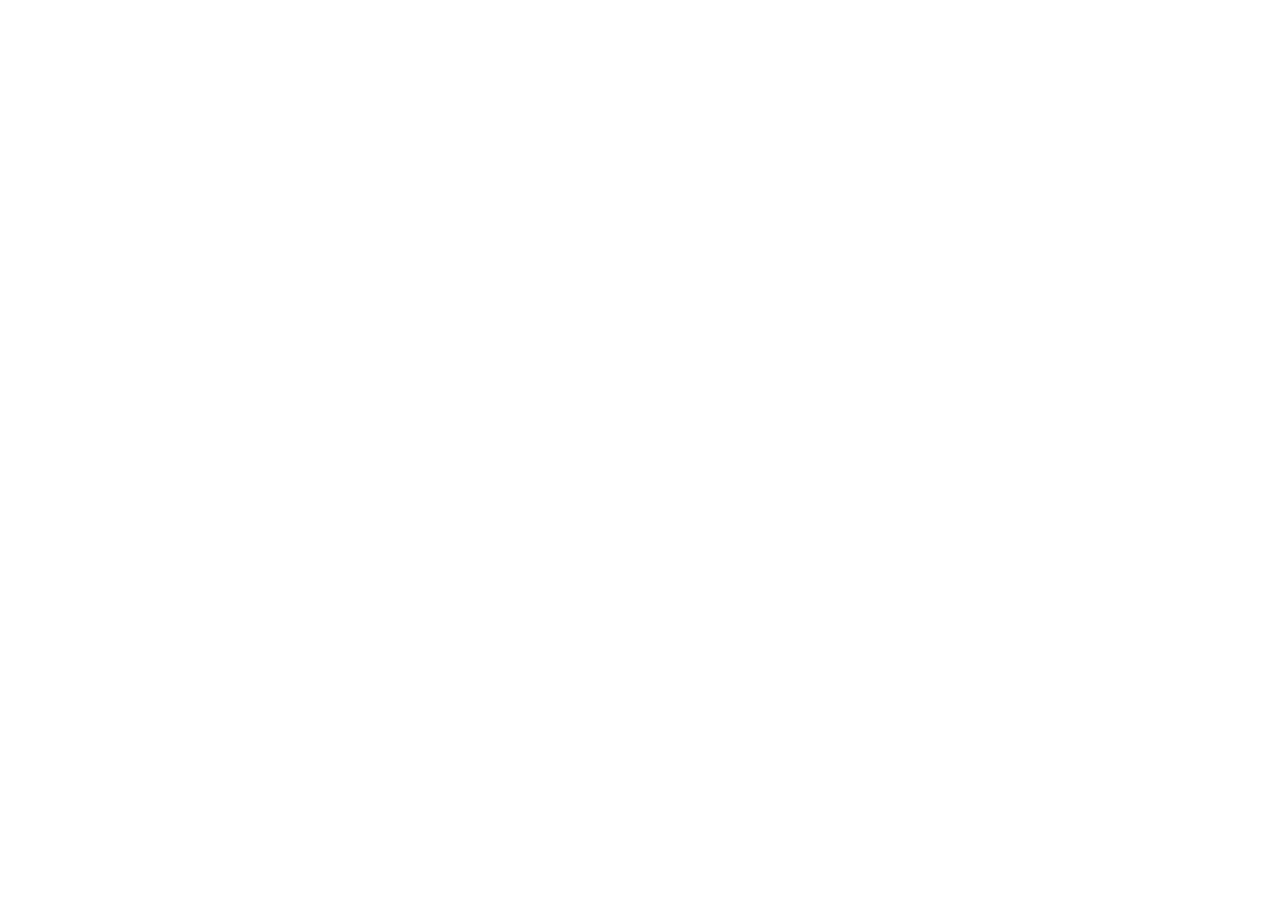
==== index.html @ 042ea9a2 "初期作業 index.htmlの作成 CSSフォルダー、style.cssの作成 index.htmlにstyle.cssを紐づけ" ====
<!DOCTYPE html>
<html lang="ja">
    <head>
        <meta charset="UTF-8">
        <title>Document</title>
        <link rel="stylesheet" href="CSS\style.css">
    </head>

    <body>
    
    </body>
</html>
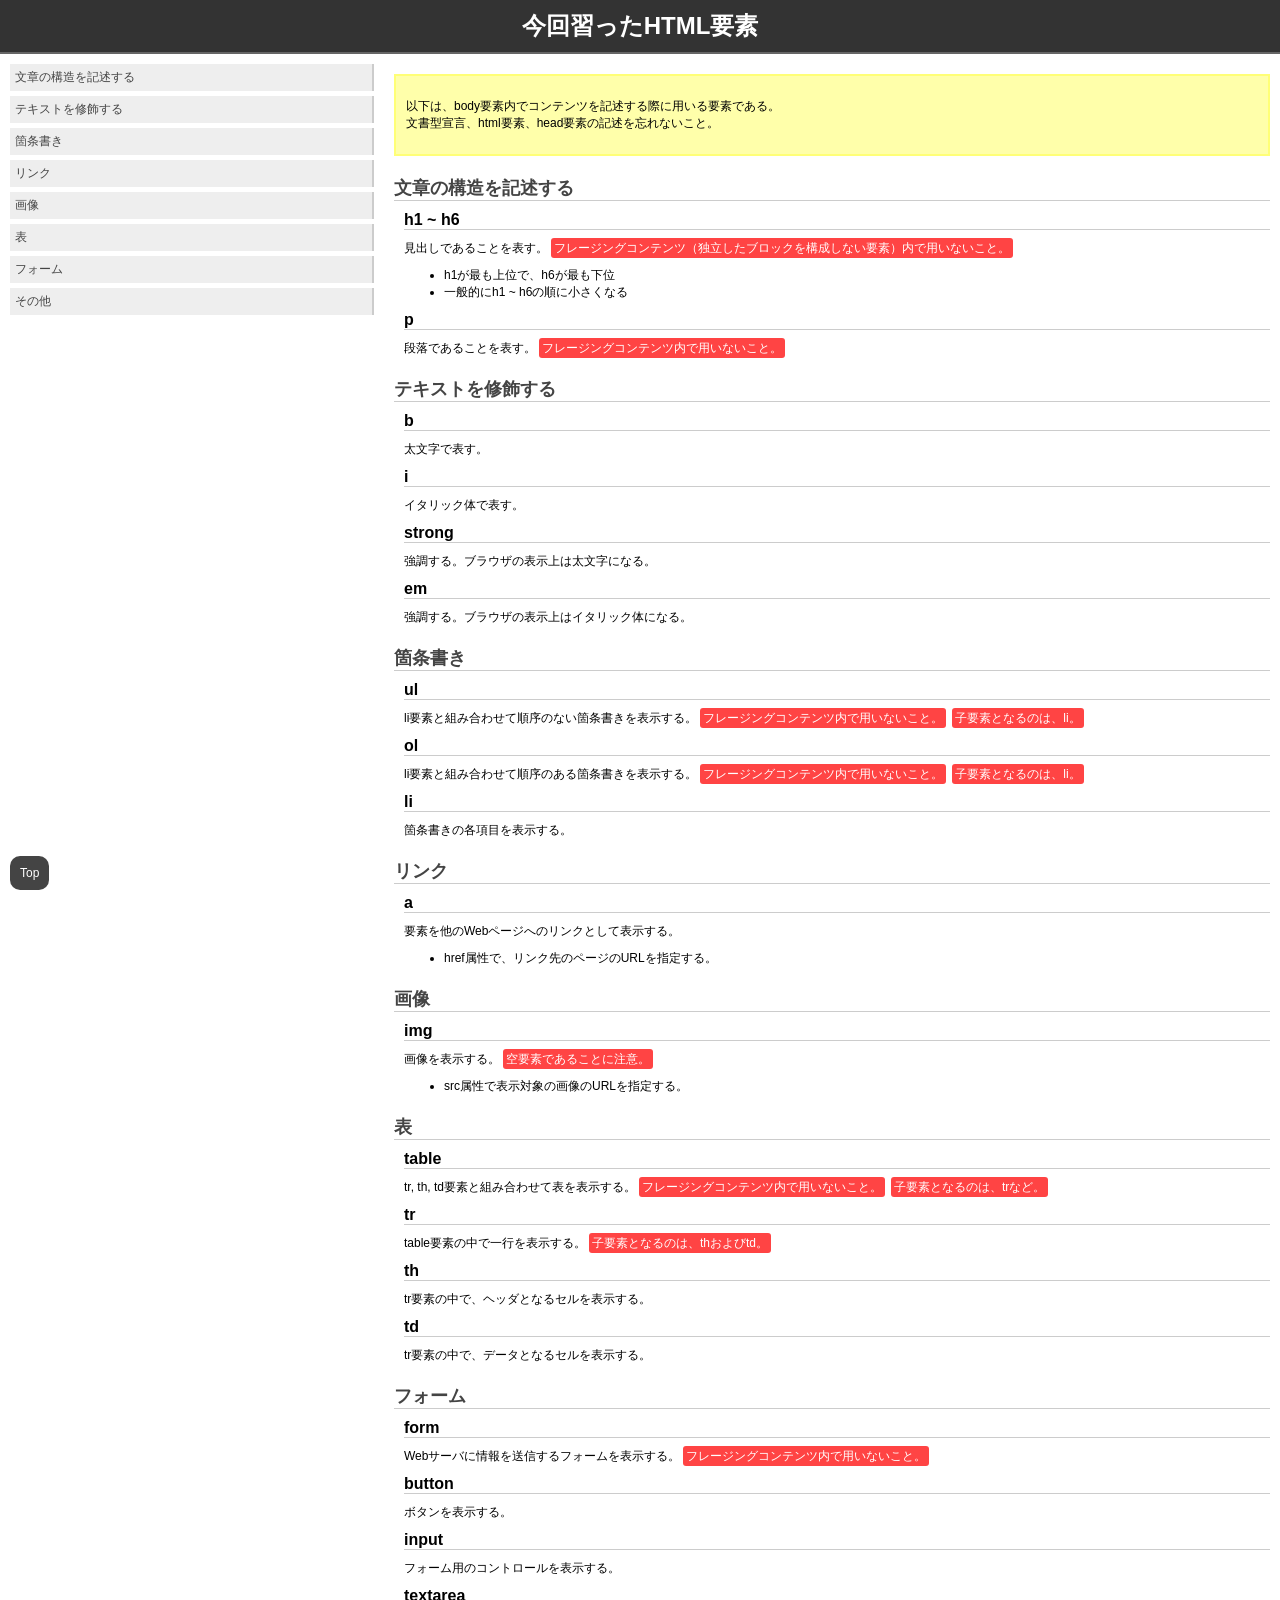
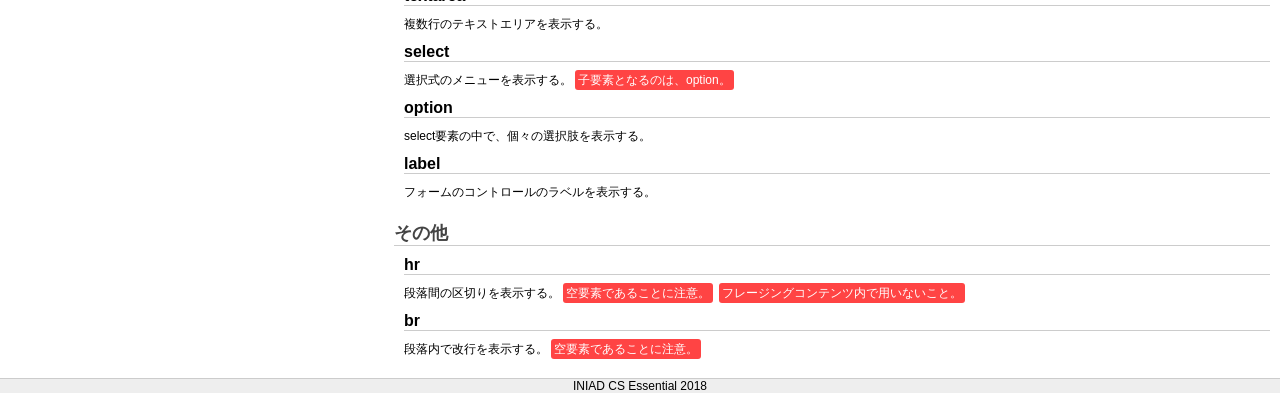
==== commit af61b0c6: "basic html&css サイドバーの設定のためにcs概論082のサンプルをコピペ" ====
--- a/index.html
+++ b/index.html
@@ -7,6 +7,106 @@
     </head>
 
     <body>
-    
+    <h1 id="title">今回習ったHTML要素</h1>
+
+    <a href="#" id="top">Top</a>
+
+    <div id="container">
+      <div class="sidebar">
+        <ul>
+          <li><a href="#id1">文章の構造を記述する</a></li>
+          <li><a href="#id2">テキストを修飾する</a></li>
+          <li><a href="#id3">箇条書き</a></li>
+          <li><a href="#id4">リンク</a></li>
+          <li><a href="#id5">画像</a></li>
+          <li><a href="#id6">表</a></li>
+          <li><a href="#id7">フォーム</a></li>
+          <li><a href="#id8">その他</a></li>
+        </ul>
+      </div>
+
+      <div class="content">
+        <div class="important">
+          <p>以下は、body要素内でコンテンツを記述する際に用いる要素である。<br>
+          文書型宣言、html要素、head要素の記述を忘れないこと。</p>
+        </div>
+        <h2 id="id1">文章の構造を記述する</h2>
+        <h3>h1 ~ h6</h3>
+        <p>見出しであることを表す。<span class="alert">フレージングコンテンツ（独立したブロックを構成しない要素）内で用いないこと。</span></p>
+        <ul>
+          <li>h1が最も上位で、h6が最も下位</li>
+          <li>一般的にh1 ~ h6の順に小さくなる</li>
+        </ul>
+        <h3>p</h3>
+        <p>段落であることを表す。<span class="alert">フレージングコンテンツ内で用いないこと。</span></p>
+
+        <h2 id="id2">テキストを修飾する</h2>
+        <h3>b</h3>
+        <p>太文字で表す。</p>
+        <h3>i</h3>
+        <p>イタリック体で表す。</p>
+        <h3>strong</h3>
+        <p>強調する。ブラウザの表示上は太文字になる。</p>
+        <h3>em</h3>
+        <p>強調する。ブラウザの表示上はイタリック体になる。</p>
+
+        <h2 id="id3">箇条書き</h2>
+        <h3>ul</h3>
+        <p>li要素と組み合わせて順序のない箇条書きを表示する。<span class="alert">フレージングコンテンツ内で用いないこと。</span><span class="alert">子要素となるのは、li。</span></p>
+        <h3>ol</h3>
+        <p>li要素と組み合わせて順序のある箇条書きを表示する。<span class="alert">フレージングコンテンツ内で用いないこと。</span><span class="alert">子要素となるのは、li。</span></p>
+        <h3>li</h3>
+        <p>箇条書きの各項目を表示する。</p>
+
+        <h2 id="id4">リンク</h2>
+        <h3>a</h3>
+        <p>要素を他のWebページへのリンクとして表示する。</p>
+        <ul>
+          <li>href属性で、リンク先のページのURLを指定する。</li>
+        </ul>
+
+        <h2 id="id5">画像</h2>
+        <h3>img</h3>
+        <p>画像を表示する。<span class="alert">空要素であることに注意。</span></p>
+        <ul>
+          <li>src属性で表示対象の画像のURLを指定する。</li>
+        </ul>
+
+        <h2 id="id6">表</h2>
+        <h3>table</h3>
+        <p>tr, th, td要素と組み合わせて表を表示する。<span class="alert">フレージングコンテンツ内で用いないこと。</span><span class="alert">子要素となるのは、trなど。</span></p>
+        <h3>tr</h3>
+        <p>table要素の中で一行を表示する。<span class="alert">子要素となるのは、thおよびtd。</span></p>
+        <h3>th</h3>
+        <p>tr要素の中で、ヘッダとなるセルを表示する。</p>
+        <h3>td</h3>
+        <p>tr要素の中で、データとなるセルを表示する。</p>
+
+        <h2 id="id7">フォーム</h2>
+        <h3>form</h3>
+        <p>Webサーバに情報を送信するフォームを表示する。<span class="alert">フレージングコンテンツ内で用いないこと。</span></p>
+        <h3>button</h3>
+        <p>ボタンを表示する。</p>
+        <h3>input</h3>
+        <p>フォーム用のコントロールを表示する。</p>
+        <h3>textarea</h3>
+        <p>複数行のテキストエリアを表示する。</p>
+        <h3>select</h3>
+        <p>選択式のメニューを表示する。<span class="alert">子要素となるのは、option。</span></p>
+        <h3>option</h3>
+        <p>select要素の中で、個々の選択肢を表示する。</p>
+        <h3>label</h3>
+        <p>フォームのコントロールのラベルを表示する。</p>
+
+        <h2 id="id8">その他</h2>
+        <h3>hr</h3>
+        <p>段落間の区切りを表示する。<span class="alert">空要素であることに注意。</span><span class="alert">フレージングコンテンツ内で用いないこと。</span></p>
+        <h3>br</h3>
+        <p>段落内で改行を表示する。<span class="alert">空要素であることに注意。</span></p>
+      </div>
+    </div>
+    <div class="footer">
+      INIAD CS Essential 2018
+    </div>
     </body>
 </html>
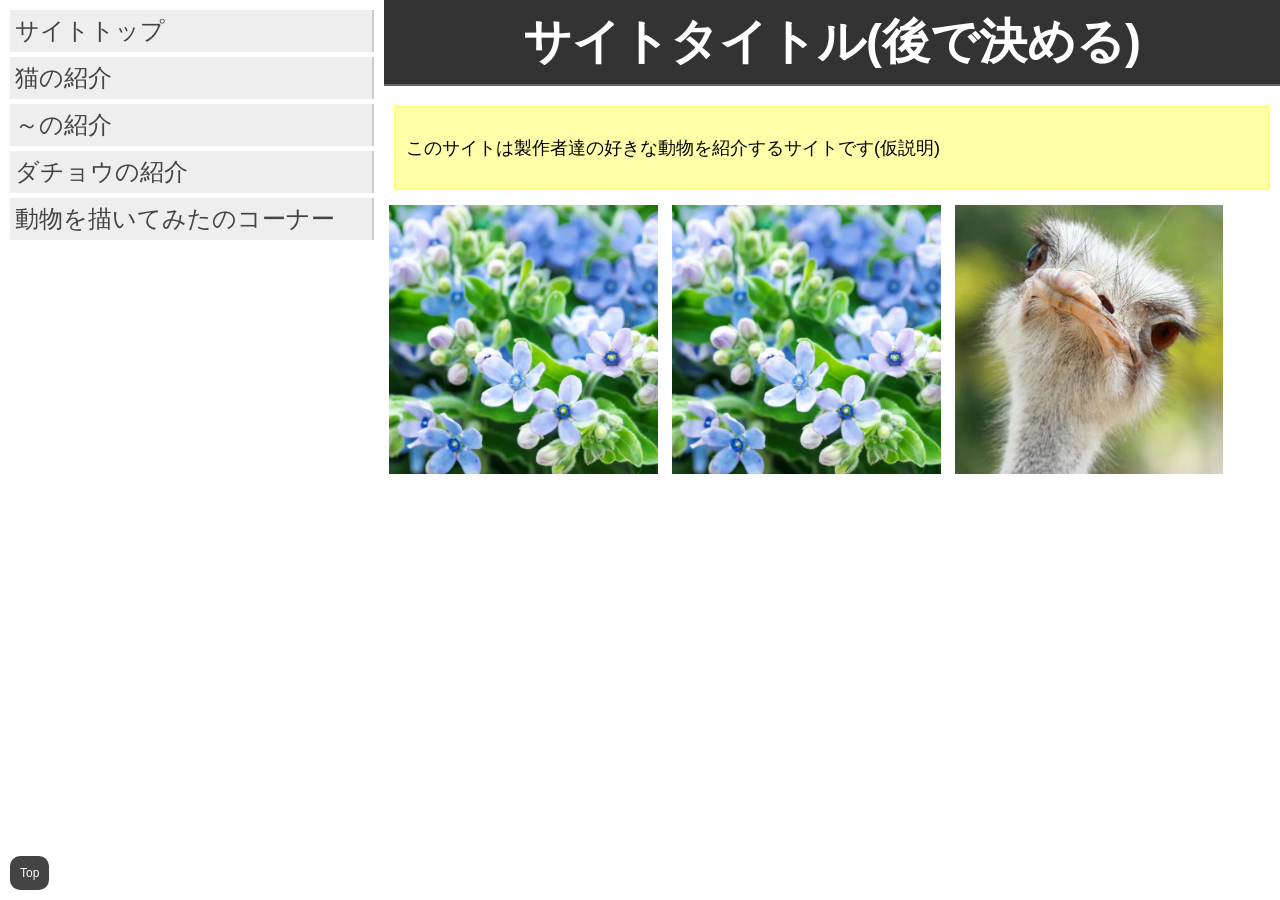
==== commit a426140a: "トップページを作成 技術的問題により背景画像を設定できていません。また、他作業の完了が必要な作業はしていません" ====
--- a/index.html
+++ b/index.html
@@ -3,110 +3,32 @@
     <head>
         <meta charset="UTF-8">
         <title>Document</title>
-        <link rel="stylesheet" href="CSS\style.css">
+        <link rel="stylesheet" href="CSS\index_style.css">
     </head>
 
     <body>
-    <h1 id="title">今回習ったHTML要素</h1>
-
     <a href="#" id="top">Top</a>
-
+    <h1 id="title">サイトタイトル(後で決める)</h1>
     <div id="container">
       <div class="sidebar">
         <ul>
-          <li><a href="#id1">文章の構造を記述する</a></li>
-          <li><a href="#id2">テキストを修飾する</a></li>
-          <li><a href="#id3">箇条書き</a></li>
-          <li><a href="#id4">リンク</a></li>
-          <li><a href="#id5">画像</a></li>
-          <li><a href="#id6">表</a></li>
-          <li><a href="#id7">フォーム</a></li>
-          <li><a href="#id8">その他</a></li>
+          <li><a href="\index.html">サイトトップ</a></li>
+          <li><a href="">猫の紹介</a></li>
+          <li><a href="">～の紹介</a></li>
+          <li><a href="">ダチョウの紹介</a></li>
+          <li><a href="">動物を描いてみたのコーナー</a></li>
         </ul>
       </div>
 
+      
       <div class="content">
+      <h1>サイトタイトル(後で決める)</h1>
         <div class="important">
-          <p>以下は、body要素内でコンテンツを記述する際に用いる要素である。<br>
-          文書型宣言、html要素、head要素の記述を忘れないこと。</p>
+          <p>このサイトは製作者達の好きな動物を紹介するサイトです(仮説明)</p>
         </div>
-        <h2 id="id1">文章の構造を記述する</h2>
-        <h3>h1 ~ h6</h3>
-        <p>見出しであることを表す。<span class="alert">フレージングコンテンツ（独立したブロックを構成しない要素）内で用いないこと。</span></p>
-        <ul>
-          <li>h1が最も上位で、h6が最も下位</li>
-          <li>一般的にh1 ~ h6の順に小さくなる</li>
-        </ul>
-        <h3>p</h3>
-        <p>段落であることを表す。<span class="alert">フレージングコンテンツ内で用いないこと。</span></p>
-
-        <h2 id="id2">テキストを修飾する</h2>
-        <h3>b</h3>
-        <p>太文字で表す。</p>
-        <h3>i</h3>
-        <p>イタリック体で表す。</p>
-        <h3>strong</h3>
-        <p>強調する。ブラウザの表示上は太文字になる。</p>
-        <h3>em</h3>
-        <p>強調する。ブラウザの表示上はイタリック体になる。</p>
-
-        <h2 id="id3">箇条書き</h2>
-        <h3>ul</h3>
-        <p>li要素と組み合わせて順序のない箇条書きを表示する。<span class="alert">フレージングコンテンツ内で用いないこと。</span><span class="alert">子要素となるのは、li。</span></p>
-        <h3>ol</h3>
-        <p>li要素と組み合わせて順序のある箇条書きを表示する。<span class="alert">フレージングコンテンツ内で用いないこと。</span><span class="alert">子要素となるのは、li。</span></p>
-        <h3>li</h3>
-        <p>箇条書きの各項目を表示する。</p>
-
-        <h2 id="id4">リンク</h2>
-        <h3>a</h3>
-        <p>要素を他のWebページへのリンクとして表示する。</p>
-        <ul>
-          <li>href属性で、リンク先のページのURLを指定する。</li>
-        </ul>
-
-        <h2 id="id5">画像</h2>
-        <h3>img</h3>
-        <p>画像を表示する。<span class="alert">空要素であることに注意。</span></p>
-        <ul>
-          <li>src属性で表示対象の画像のURLを指定する。</li>
-        </ul>
-
-        <h2 id="id6">表</h2>
-        <h3>table</h3>
-        <p>tr, th, td要素と組み合わせて表を表示する。<span class="alert">フレージングコンテンツ内で用いないこと。</span><span class="alert">子要素となるのは、trなど。</span></p>
-        <h3>tr</h3>
-        <p>table要素の中で一行を表示する。<span class="alert">子要素となるのは、thおよびtd。</span></p>
-        <h3>th</h3>
-        <p>tr要素の中で、ヘッダとなるセルを表示する。</p>
-        <h3>td</h3>
-        <p>tr要素の中で、データとなるセルを表示する。</p>
-
-        <h2 id="id7">フォーム</h2>
-        <h3>form</h3>
-        <p>Webサーバに情報を送信するフォームを表示する。<span class="alert">フレージングコンテンツ内で用いないこと。</span></p>
-        <h3>button</h3>
-        <p>ボタンを表示する。</p>
-        <h3>input</h3>
-        <p>フォーム用のコントロールを表示する。</p>
-        <h3>textarea</h3>
-        <p>複数行のテキストエリアを表示する。</p>
-        <h3>select</h3>
-        <p>選択式のメニューを表示する。<span class="alert">子要素となるのは、option。</span></p>
-        <h3>option</h3>
-        <p>select要素の中で、個々の選択肢を表示する。</p>
-        <h3>label</h3>
-        <p>フォームのコントロールのラベルを表示する。</p>
-
-        <h2 id="id8">その他</h2>
-        <h3>hr</h3>
-        <p>段落間の区切りを表示する。<span class="alert">空要素であることに注意。</span><span class="alert">フレージングコンテンツ内で用いないこと。</span></p>
-        <h3>br</h3>
-        <p>段落内で改行を表示する。<span class="alert">空要素であることに注意。</span></p>
+        <a href=""><img src="images/test.webp" alt=""></a>
+        <a href=""><img src="images/test.webp" alt=""></a>
+        <a href=""><img src="images/ダチョウ.png" alt=""></a>
       </div>
-    </div>
-    <div class="footer">
-      INIAD CS Essential 2018
-    </div>
     </body>
 </html>
